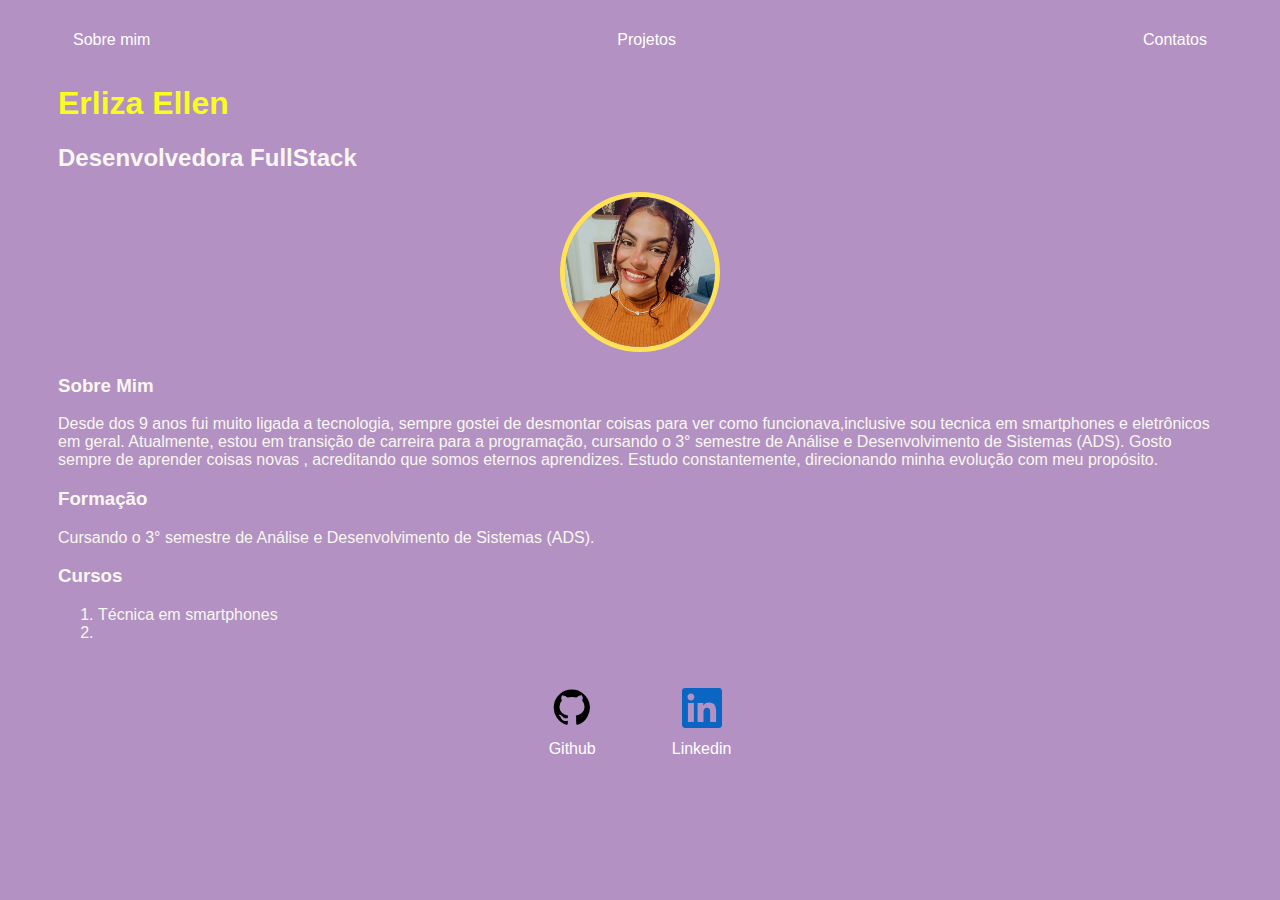
==== index.html @ 0af84a18 "alterando as janelas cursos e contatos" ====
<!DOCTYPE html>
<html lang="en">

<head>
    <meta charset="UTF-8">
    <meta name="viewport" content="width=device-width, initial-scale=1.0">
    <title>Erliza Ellen</title>
    <link rel="stylesheet" href="index.css">
</head>


<body>
    <div class="container">
        <nav>
            <ul>
                <li><a href=" index.html ">Sobre mim</a></li>
                <li><a href="project.html ">Projetos</a></li>
                <li><a href="contact.html ">Contatos</a></li>
            </ul>
        </nav>

        <header>
            <h1>Erliza Ellen</h1>
            <h2> Desenvolvedora FullStack</h2>
            <div class="center ">

                <img src="img/erlizaellen.jpg " alt="Erliza Ellen ">
            </div>

        </header>
        <main>
            <section>
                <h3>Sobre Mim</h3>
                <p>
                    Desde dos 9 anos fui muito ligada a tecnologia, sempre gostei de desmontar coisas para ver como funcionava,inclusive sou tecnica em smartphones e eletrônicos em geral. Atualmente, estou em transição de carreira para a programação, cursando o 3° semestre
                    de Análise e Desenvolvimento de Sistemas (ADS). Gosto sempre de aprender coisas novas , acreditando que somos eternos aprendizes. Estudo constantemente, direcionando minha evolução com meu propósito.
                </p>
                <h3>Formação</h3>
                <p>
                    Cursando o 3° semestre de Análise e Desenvolvimento de Sistemas (ADS).
                </p>
                <h3>Cursos</h3>
                <p>
                    <ol>
                        <li>Técnica em smartphones
                            <li>
                    </ol>
                </p>
            </section>
        </main>
        <footer>
            <a href="https://github.com/erlizaellen " target="_blank " rel="noopener noferrer ">

                <img src=" img/github-svgrepo-com (1).svg ">
                <p>Github</p>
            </a>
            <a href="https://www.linkedin.com/in/erliza-ellen-40a5661a3/ " target="_blank " rel="noopener noferrer ">

                <img src="img/linkedin-icon.svg " img/>
                <p>Linkedin</p>

        </footer>
    </div>
</body>

</html>
---- index.css ----
body {
        background-color: #b391c3;
        color: #f9f7f1;
        font-family: 'Lucida Sans', 'Lucida Sans Regular', 'Lucida Grande', 'Lucida Sans Unicode', Geneva, Verdana, sans-serif
    }
    
    ul {
        display: flex;
        justify-content: space-between;
        list-style-type: none;
        align-items: center;
        padding: 15px;
    }
    
    a {
        color: rgb(255, 255, 255);
        text-decoration: none;
    }
    
    header img {
        width: 150px;
        height: 150px;
        border-radius: 50%;
        border: 5px solid #ffe357;
    }
    
    .center {
        text-align: center;
    }
    
    h1 {
        color: rgb(248, 252, 32)
    }
    
    footer img {
        width: 100;
        height: 40px;
    }
    
    footer {
        display: flex;
        justify-self: center;
    }
    
    footer a {
        margin: 30px;
        text-align: center;
    }
    
    footer p {
        margin: 8px;
    }
    
    .container {
        padding: 0px 50px;
    }
    
    nav a:hover {
        color: yellow
    }
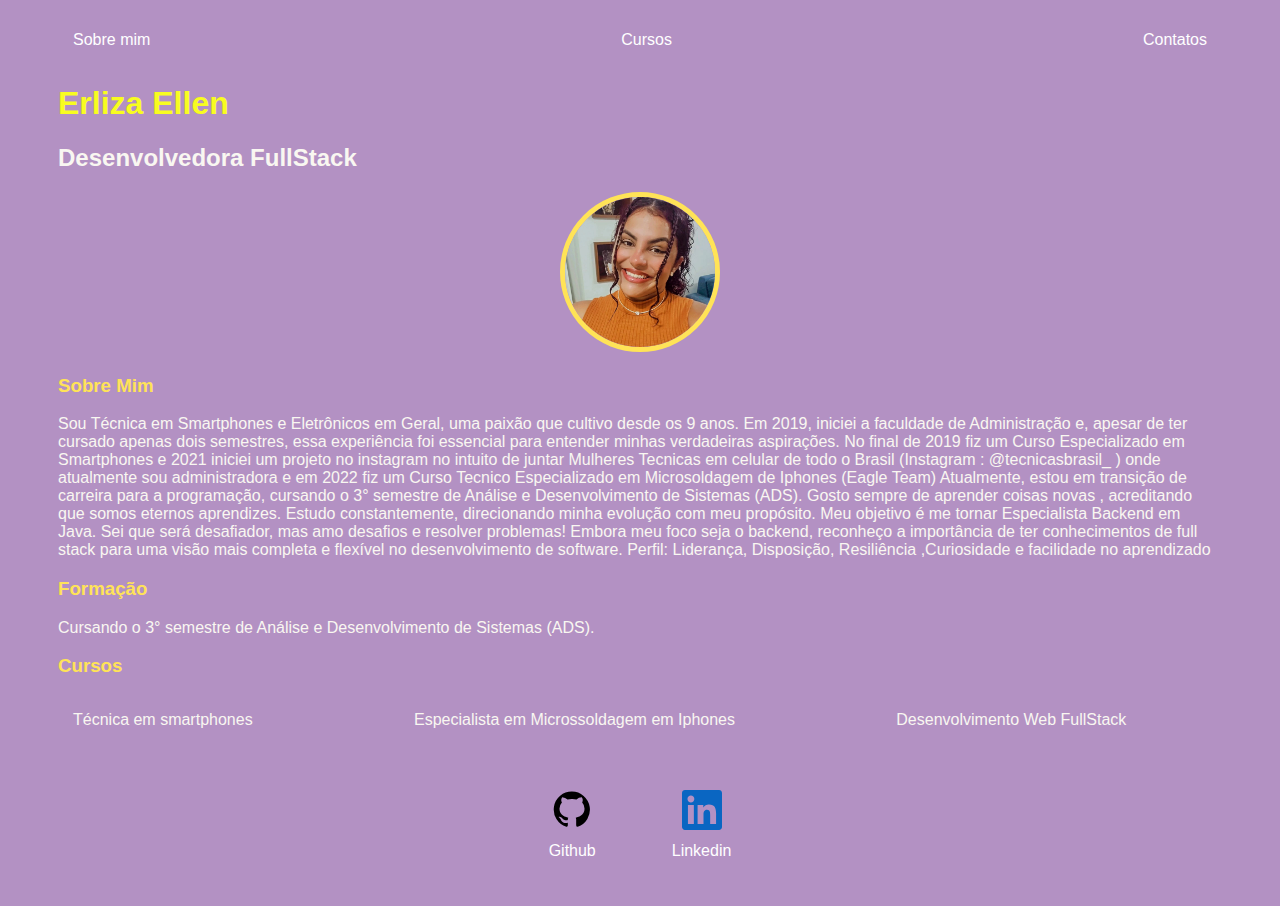
==== commit e578d8ec: "Publicando meu site HTML e CSS" ====
--- a/index.html
+++ b/index.html
@@ -14,7 +14,7 @@
         <nav>
             <ul>
                 <li><a href=" index.html ">Sobre mim</a></li>
-                <li><a href="project.html ">Projetos</a></li>
+                <li><a href="Cursos.html ">Cursos</a></li>
                 <li><a href="contact.html ">Contatos</a></li>
             </ul>
         </nav>
@@ -32,8 +32,12 @@
             <section>
                 <h3>Sobre Mim</h3>
                 <p>
-                    Desde dos 9 anos fui muito ligada a tecnologia, sempre gostei de desmontar coisas para ver como funcionava,inclusive sou tecnica em smartphones e eletrônicos em geral. Atualmente, estou em transição de carreira para a programação, cursando o 3° semestre
-                    de Análise e Desenvolvimento de Sistemas (ADS). Gosto sempre de aprender coisas novas , acreditando que somos eternos aprendizes. Estudo constantemente, direcionando minha evolução com meu propósito.
+                    Sou Técnica em Smartphones e Eletrônicos em Geral, uma paixão que cultivo desde os 9 anos. Em 2019, iniciei a faculdade de Administração e, apesar de ter cursado apenas dois semestres, essa experiência foi essencial para entender minhas verdadeiras aspirações.
+                    No final de 2019 fiz um Curso Especializado em Smartphones e 2021 iniciei um projeto no instagram no intuito de juntar Mulheres Tecnicas em celular de todo o Brasil (Instagram : @tecnicasbrasil_ ) onde atualmente sou administradora
+                    e em 2022 fiz um Curso Tecnico Especializado em Microsoldagem de Iphones (Eagle Team) Atualmente, estou em transição de carreira para a programação, cursando o 3° semestre de Análise e Desenvolvimento de Sistemas (ADS). Gosto sempre
+                    de aprender coisas novas , acreditando que somos eternos aprendizes. Estudo constantemente, direcionando minha evolução com meu propósito. Meu objetivo é me tornar Especialista Backend em Java. Sei que será desafiador, mas amo desafios
+                    e resolver problemas! Embora meu foco seja o backend, reconheço a importância de ter conhecimentos de full stack para uma visão mais completa e flexível no desenvolvimento de software. Perfil: Liderança, Disposição, Resiliência ,Curiosidade
+                    e facilidade no aprendizado
                 </p>
                 <h3>Formação</h3>
                 <p>
@@ -41,10 +45,15 @@
                 </p>
                 <h3>Cursos</h3>
                 <p>
-                    <ol>
+                    <ul>
                         <li>Técnica em smartphones
                             <li>
-                    </ol>
+                                <li>Especialista em Microssoldagem em Iphones
+                                    <li>
+                                        <li>Desenvolvimento Web FullStack
+                                            <li>
+                                            </li>
+                    </ul>
                 </p>
             </section>
         </main>
--- a/index.css
+++ b/index.css
@@ -57,4 +57,8 @@
     
     nav a:hover {
         color: yellow
+    }
+    
+    h3 {
+        color: #ffe357
     }